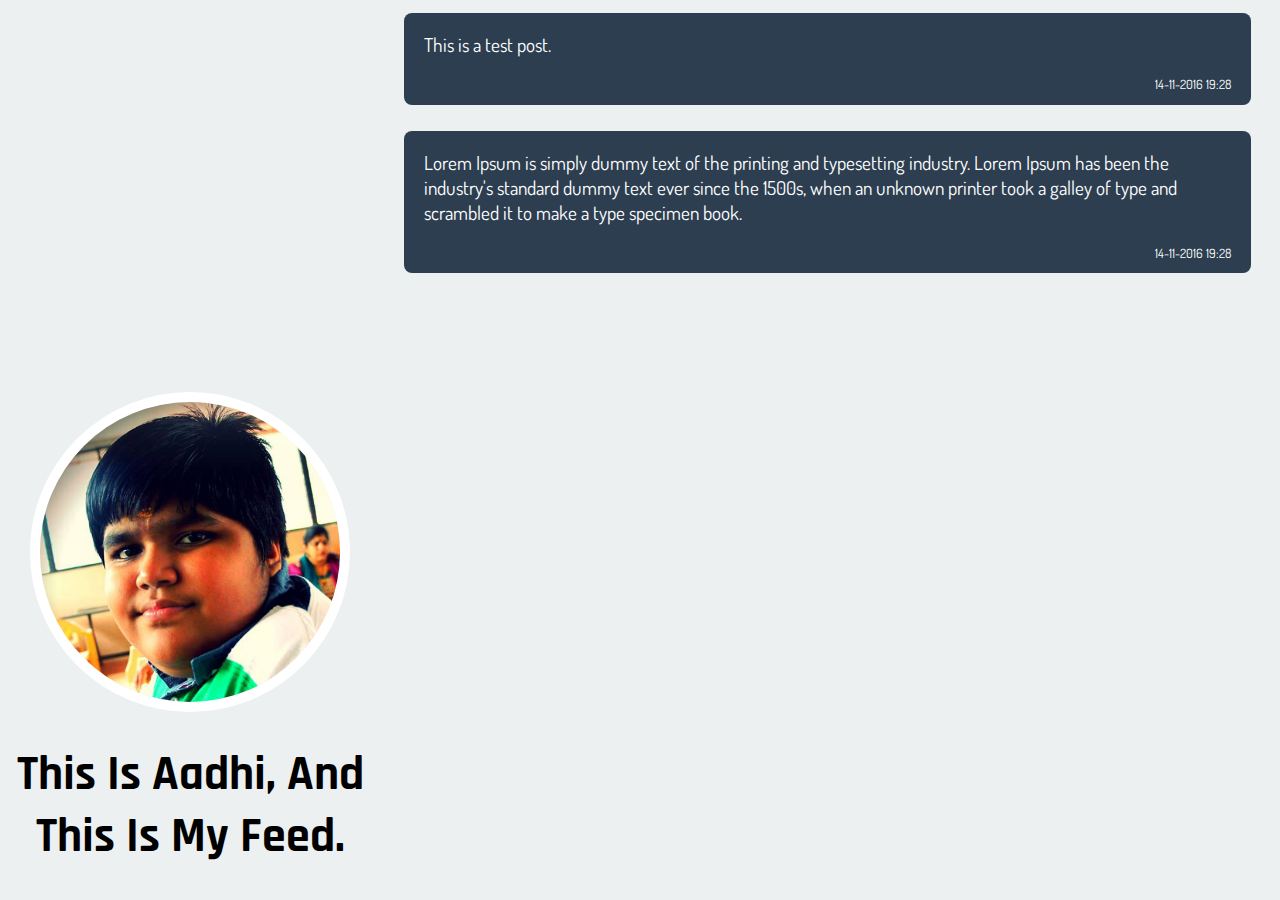
==== index.html @ 925a7aa9 "Initial commit" ====
<!DOCTYPE html>
<html>
<head>
	<title>Aadithye | Live Feed</title>
	<link rel="stylesheet" type="text/css" href="style.css">
	<link href="https://fonts.googleapis.com/css?family=Dosis|Rajdhani" rel="stylesheet">
</head>
<body>
	<div class="fullpage">
		<div class="myspace">
			<img src="aadi.png">
			<h1>This Is Aadhi, And This Is My Feed.</h1>
		</div>
		<div class="feed">
			<div class="dialog">
				<p class="text">This is a test post.</p>
				<p class="time">14-11-2016 19:28</p>

			</div>
			<div class="dialog">
				<p class="text">Lorem Ipsum is simply dummy text of the printing and typesetting industry. Lorem Ipsum has been the industry's standard dummy text ever since the 1500s, when an unknown printer took a galley of type and scrambled it to make a type specimen book.</p>
				<p class="time">14-11-2016 19:28</p>
			</div>

		</div>
		<div class="blank">
			
		</div>
	</div>
	<script src="script.js"></script>
</body>
</html>
---- style.css ----
body {
	margin: 0px;
	overflow: hidden;
}
.fullpage {
	margin: 0px;
	background-color: #ecf0f1;
	display: inline-block;
	height: 100vh;
	width: 100%;
	text-align: center;
}
.myspace {
	display: inline-block;
	width: 29%;
	margin: 0px;
}
.feed {
	display: inline-block;
	margin: 0px;
	height: 100%;
	width: 70%;
	text-align: center;
	overflow: scroll;
	vertical-align: bottom;
}
.dialog {
	position: relative;
	bottom: 0;
	display: inline-block;
	background-color: #2c3e50;
	min-height: 8vh;
	width: 90%;
	border-radius: 8px;
	margin: 13px 0px 13px 0px;
	padding: 0px 20px 0px 20px;
	color: white;
}
h1 {
	font-family: "Rajdhani";
	font-size: 3em;
	vertical-align: middle;
}
img {	
	vertical-align: middle;
	width: 300px;
    border-style: solid;
    border-width: 10px;
    border-color: white;
    border-radius: 50%
}
.text {
	text-align: left;
	font-family: "Dosis";
	font-size: 1.2em;
}
.time {
	text-align: right;
	font-family: "Dosis";
	font-size: .8em;
}
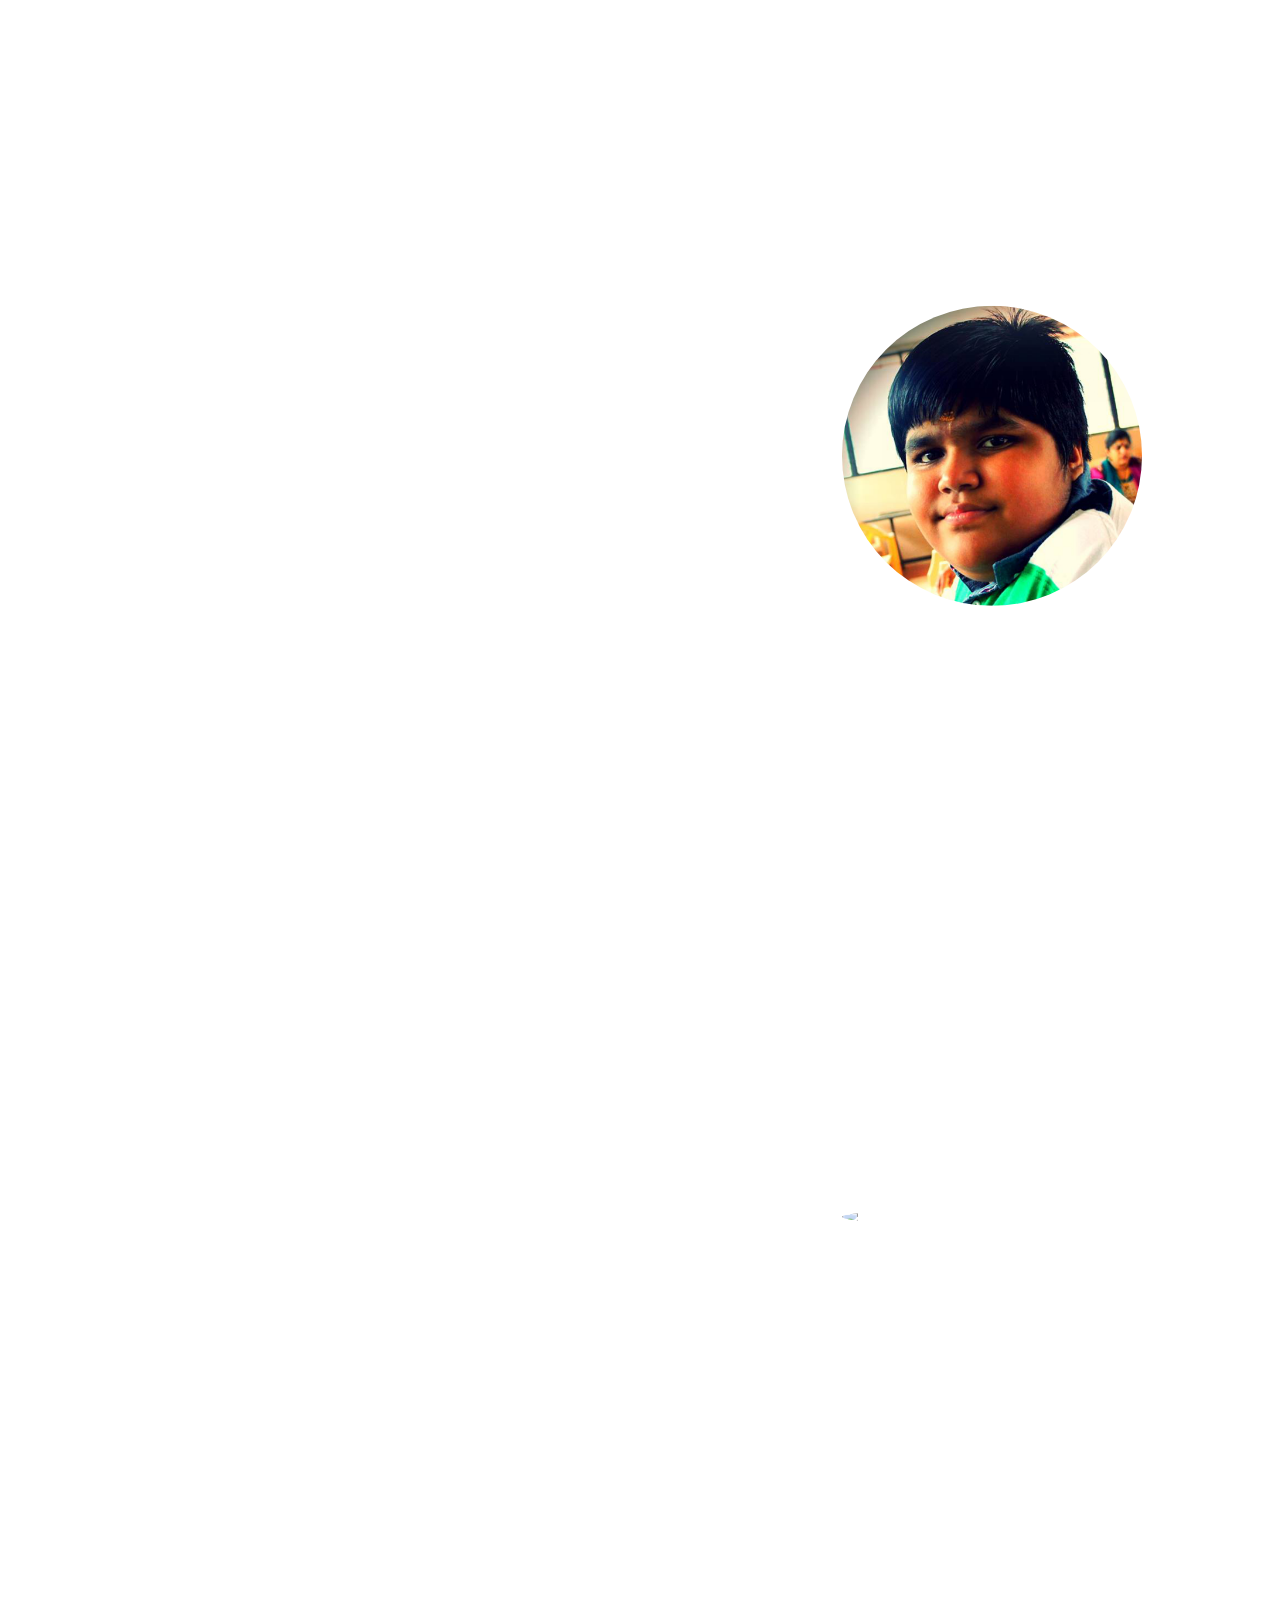
==== commit 61931ea8: "Added link to feed." ====
--- a/index.html
+++ b/index.html
@@ -1,32 +1,71 @@
-<!DOCTYPE html>
+<!doctype html>
 <html>
-<head>
-	<title>Aadithye | Live Feed</title>
-	<link rel="stylesheet" type="text/css" href="style.css">
-	<link href="https://fonts.googleapis.com/css?family=Dosis|Rajdhani" rel="stylesheet">
-</head>
-<body>
-	<div class="fullpage">
-		<div class="myspace">
-			<img src="aadi.png">
-			<h1>This Is Aadhi, And This Is My Feed.</h1>
-		</div>
-		<div class="feed">
-			<div class="dialog">
-				<p class="text">This is a test post.</p>
-				<p class="time">14-11-2016 19:28</p>
+    <head>
+        <title>Aadithye Nandakumar | IMAD</title>
 
-			</div>
-			<div class="dialog">
-				<p class="text">Lorem Ipsum is simply dummy text of the printing and typesetting industry. Lorem Ipsum has been the industry's standard dummy text ever since the 1500s, when an unknown printer took a galley of type and scrambled it to make a type specimen book.</p>
-				<p class="time">14-11-2016 19:28</p>
-			</div>
+        <link href="style.css" rel="stylesheet" />
+        <link href="https://fonts.googleapis.com/css?family=Dosis|Rajdhani" rel="stylesheet">
+    </head>
+    <body>
+    <div>
+        <div class="intro slide">
+            <div class="content">
+                <img src="aadi.png">
+                <div class="title">
+                    <h1>AADITHYE NANDAKUMAR</h1>
+                </div>
+                <div class="text">
+                    <a href="https://adt666.github.io/feed">If you want to go to my feed click me.</a>
+                </div>
+            </div>
+        </div>
+        <div class="prog slide">
+            <div class="content">
+                <img src="prog.png">
+                <div class="title">
+                    <h1>PROGRAMMING</h1>
+                </div>
+                <div class="text">
+                    <p>if  (me.eye.see == code) {<br>
+                     me.feel.happy();<br>
+                     }</p>
+                </div>
+            </div>
+        </div>
+        <div class="model slide">
+            <div class="content">
+                <img src="model.png">
+                <div class="title">
+                    <h1>3D MODELLING</h1>
+                </div>
+                <div class="text">
+                    <p>I'd rather look at a mug I made in Blender rather than a real one.</p>
+                </div>
+            </div>
+        </div>
+        <div class="present slide">
+            <div class="content">
+                <img src="present.png">
+                <div class="title">
+                    <h1>PRESENTATION</h1>
+                </div>
+                <div class="text">
+                    <p>You might say "Boring!". But someones gotta do it.</p>
+                </div>
+            </div>
+        </div>
+        <div class="game slide">
+            <div class="content">
+                <img src="game.png">
+                <div class="title">
+                    <h1>GAMING</h1>
+                </div>
+                <div class="text">
+                    <p>Whether it you have to drift through spa or punch blocks, I love it.</p>
+                </div>
+            </div>
+        </div>
+        <script type="text/javascript" src="main.js"></script>
 
-		</div>
-		<div class="blank">
-			
-		</div>
-	</div>
-	<script src="script.js"></script>
-</body>
-</html>+    </body>
+</html>
--- a/style.css
+++ b/style.css
@@ -1,61 +1,69 @@
 body {
-	margin: 0px;
-	overflow: hidden;
+    margin: 0px;
+    color: white;
+    font-family: 'Dosis', sans-serif;
 }
-.fullpage {
-	margin: 0px;
-	background-color: #ecf0f1;
-	display: inline-block;
-	height: 100vh;
-	width: 100%;
-	text-align: center;
+.slide {
+    display: inline-block;
+    height: 100vh;
+    width: 100%;
+    margin: 0px;
 }
-.myspace {
-	display: inline-block;
-	width: 29%;
-	margin: 0px;
+.intro {
+    background-image: url("leaf.jpg");
+    background-size: cover;
+    top: 0px;
+    left: 0px;
 }
-.feed {
-	display: inline-block;
-	margin: 0px;
-	height: 100%;
-	width: 70%;
-	text-align: center;
-	overflow: scroll;
-	vertical-align: bottom;
+.prog {
+    background-image: url("progb.jpg");
+    background-size: cover;   
 }
-.dialog {
-	position: relative;
-	bottom: 0;
-	display: inline-block;
-	background-color: #2c3e50;
-	min-height: 8vh;
-	width: 90%;
-	border-radius: 8px;
-	margin: 13px 0px 13px 0px;
-	padding: 0px 20px 0px 20px;
-	color: white;
+.model {
+    background-image: url("modelb.jpg");
+    background-size: cover;
 }
-h1 {
-	font-family: "Rajdhani";
-	font-size: 3em;
-	vertical-align: middle;
+.present {
+    background-image: url("presentb.jpg");
+    background-size: cover;
 }
-img {	
-	vertical-align: middle;
-	width: 300px;
+.game {
+    background-image: url("gameb.jpg");
+    background-size: cover;
+}
+.content {
+    display: block;
+    position: relative;
+    top: 50%;
+    transform: translateY(-50%);
+    width: 80%;
+    margin: 0 auto;
+}
+.title {
+    border-style: solid;
+    display: inline-block;
+    border-width: 0px 0px 0px 10px;
+    border-color: white;
+    padding-left: 10px;
+    width: 200px;
+    font-size: 1.5em;
+    font-family: 'Rajdhani', sans-serif;
+    text-align: left;
+}
+img {
+    display: inline-block;
+    position: relative;
+    top: calc(10vh - 150px);
+    float: right;
+    width: 300px;
+    height: auto;
+    margin: 10px 0px 0px 0px;
     border-style: solid;
     border-width: 10px;
     border-color: white;
     border-radius: 50%
 }
-.text {
-	text-align: left;
-	font-family: "Dosis";
-	font-size: 1.2em;
-}
-.time {
-	text-align: right;
-	font-family: "Dosis";
-	font-size: .8em;
+a {
+    color: white;
+    text-decoration: none;
 }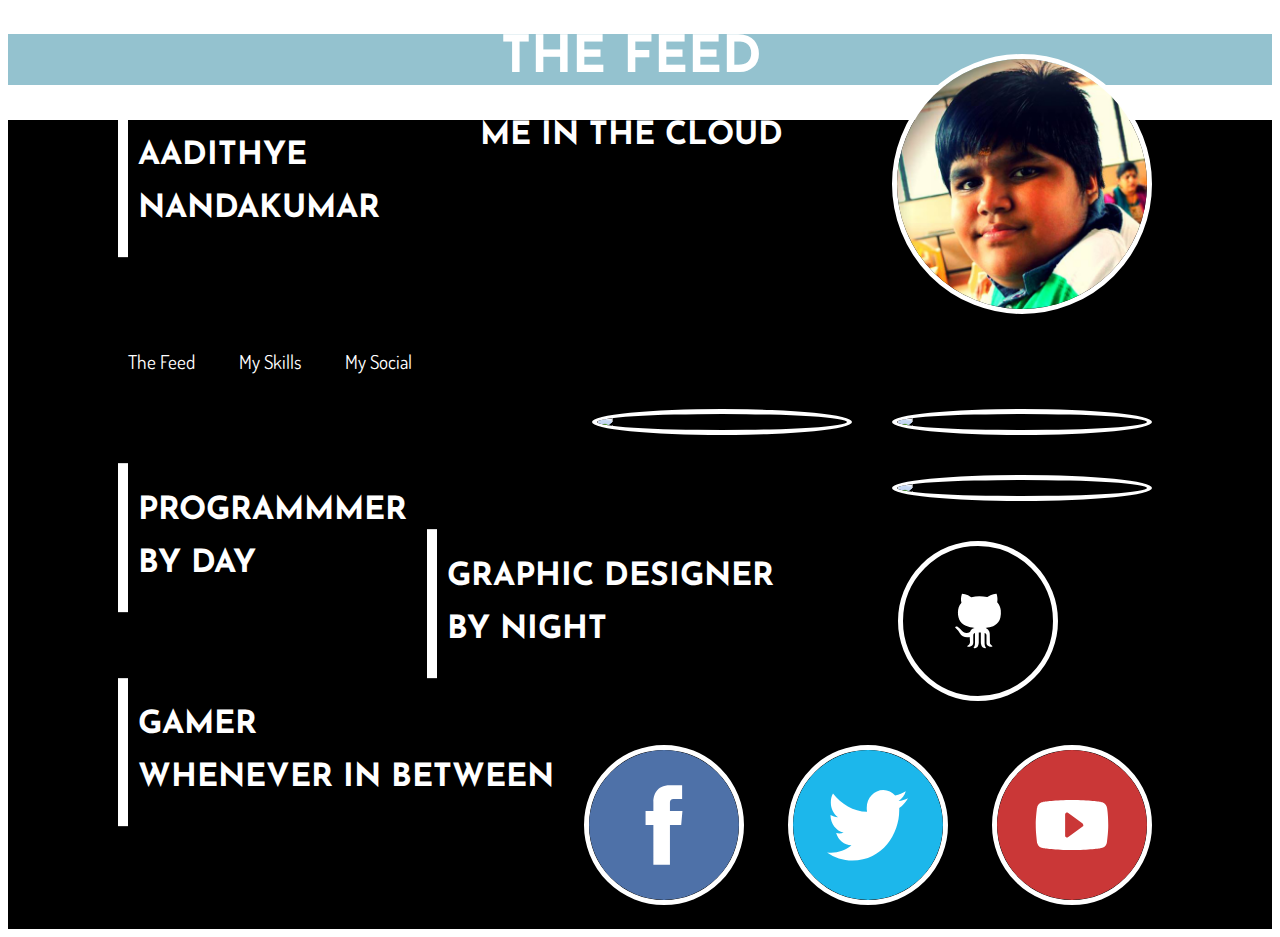
==== commit c9056c63: "Major redisign of showcase site." ====
--- a/index.html
+++ b/index.html
@@ -2,70 +2,93 @@
 <html>
     <head>
         <title>Aadithye Nandakumar | IMAD</title>
-
+        <link rel="stylesheet" href="https://cdnjs.cloudflare.com/ajax/libs/fullPage.js/2.8.9/jquery.fullPage.min.css" />
         <link href="style.css" rel="stylesheet" />
-        <link href="https://fonts.googleapis.com/css?family=Dosis|Rajdhani" rel="stylesheet">
+        <link href="https://fonts.googleapis.com/css?family=Josefin+Sans:700|Dosis" rel="stylesheet">
     </head>
     <body>
-    <div>
-        <div class="intro slide">
-            <div class="content">
-                <img src="aadi.png">
-                <div class="title">
-                    <h1>AADITHYE NANDAKUMAR</h1>
+        <div id="fullpage">
+            <div class="section bio" data-anchor="firstPage">
+                <img src="aadi.jpg" class="skill-img">
+                <div class="heading-container">
+                    <h1 class="heading">AADITHYE</h1>     
+                    <h1 class="heading">NANDAKUMAR</h1>     
                 </div>
-                <div class="text">
-                    <a href="https://adt666.github.io/feed">If you want to go to my feed click me.</a>
+                <div class="links">
+                    <button><a href="#secondPage">The Feed</a></button>
+                    <button><a href="#thirdPage">My Skills</a></button>
+                    <button><a href="#fourthPage">My Social</a></button>
                 </div>
             </div>
-        </div>
-        <div class="prog slide">
-            <div class="content">
-                <img src="prog.png">
-                <div class="title">
-                    <h1>PROGRAMMING</h1>
-                </div>
-                <div class="text">
-                    <p>if  (me.eye.see == code) {<br>
-                     me.feel.happy();<br>
-                     }</p>
+            <div class="section feed" data-anchor="secondPage">
+            <div class="feeda">
+                <h1 class="heading"><a href="/feed" class="heading">THE FEED</a></h1>
+            </div>
+                <div class="dialog-container">
+                    <div class="dialog hide" data-id="1">
+                        <p class="text">Who wants a blog when you can have a feed that updates live. Because reloading is so old fashioned.</p>
+                        <p class="footer">
+                        <a class="like" href="javascript:;">Like - </a>
+                        <span class="like-count">1</span>
+                        .
+                        <a class="comment" href="javascript:;">Comment - </a>
+                        <span class="comment-count">1</span>
+
+                        <span class="time">27-11-2016 15:30</span>                  
+                        </p>
+                    </div>
+                    <div class="dialog hide" data-id="2">
+                        <p class="text">And did I mention, It does that across multiple devices.<a href="/feed" class="link"> Click here to view now.</a></p>
+                        <p class="footer">
+                        <a class="like" href="javascript:;">Like - </a>
+                        <span class="like-count">1</span>
+                        .
+                        <a class="comment" href="javascript:;">Comment - </a>
+                        <span class="comment-count">1</span>
+
+                        <span class="time">27-11-2016 15:30</span>                  
+                        </p>
+                    </div>
                 </div>
             </div>
-        </div>
-        <div class="model slide">
-            <div class="content">
-                <img src="model.png">
-                <div class="title">
-                    <h1>3D MODELLING</h1>
+            <div class="section skill" data-anchor="thirdPage">
+                <div class="slide prog">
+                    <img src="prog.png" class="skill-img" >
+                    <div class="heading-container">
+                    <h1 class="heading">PROGRAMMMER</h1>     
+                    <h1 class="heading">BY DAY</h1>     
                 </div>
-                <div class="text">
-                    <p>I'd rather look at a mug I made in Blender rather than a real one.</p>
+                </div>
+                <div class="slide graphic">
+                    <img src="model.png" class="skill-img">
+                    <div class="heading-container">
+                    <h1 class="heading">GRAPHIC DESIGNER</h1>     
+                    <h1 class="heading">BY NIGHT</h1>     
+                </div>
+                </div>
+                <div class="slide gamer">
+                    <img src="game.png" class="skill-img">
+                    <div class="heading-container">
+                    <h1 class="heading">GAMER</h1>     
+                    <h1 class="heading">WHENEVER IN BETWEEN</h1>     
+                </div>
+                </div>
+
+            </div>
+            <div class="section social" data-anchor="fourthPage">
+                <h1>ME IN THE CLOUD</h1>
+                <div class="social-links">
+                    <img src="github.svg" class="social-image">
+                    <img src="facebook.svg" class="social-image">
+                    <img src="twitter.svg" class="social-image">
+                    <img src="youtube.svg" class="social-image">
                 </div>
             </div>
+
         </div>
-        <div class="present slide">
-            <div class="content">
-                <img src="present.png">
-                <div class="title">
-                    <h1>PRESENTATION</h1>
-                </div>
-                <div class="text">
-                    <p>You might say "Boring!". But someones gotta do it.</p>
-                </div>
-            </div>
-        </div>
-        <div class="game slide">
-            <div class="content">
-                <img src="game.png">
-                <div class="title">
-                    <h1>GAMING</h1>
-                </div>
-                <div class="text">
-                    <p>Whether it you have to drift through spa or punch blocks, I love it.</p>
-                </div>
-            </div>
-        </div>
+
+        <script src="https://cdnjs.cloudflare.com/ajax/libs/jquery/2.2.0/jquery.min.js"></script>
+        <script src="https://cdnjs.cloudflare.com/ajax/libs/fullPage.js/2.8.9/jquery.fullPage.min.js"></script>
         <script type="text/javascript" src="main.js"></script>
-
     </body>
 </html>
--- a/style.css
+++ b/style.css
@@ -1,69 +1,131 @@
-body {
-    margin: 0px;
-    color: white;
-    font-family: 'Dosis', sans-serif;
+.bio {
+    background-image: url('leaf.jpg');
+    background-size: cover;
+    background-attachment: fixed; 
 }
-.slide {
-    display: inline-block;
-    height: 100vh;
-    width: 100%;
-    margin: 0px;
-}
-.intro {
-    background-image: url("leaf.jpg");
-    background-size: cover;
-    top: 0px;
-    left: 0px;
-}
-.prog {
-    background-image: url("progb.jpg");
-    background-size: cover;   
-}
-.model {
-    background-image: url("modelb.jpg");
+.skill {
+    background-color: #000;
+    background-image: url('skill.jpg');
     background-size: cover;
 }
-.present {
-    background-image: url("presentb.jpg");
+a {
+    text-decoration: none;
+    color: white;
+}
+.link {
+    color: #27ae60;
+}
+h1 {
+    font-family: 'Josefin Sans';
+}
+.feed {
+    background-image: url('background.jpeg');
     background-size: cover;
 }
-.game {
-    background-image: url("gameb.jpg");
-    background-size: cover;
+.feeda{
+    text-align: center;
+    color: white;
+    font-size: 1.6em;
 }
-.content {
+.social {
+    background-color: #000;
+    color: white;
+    text-align: center;
+}
+.section {
+    padding: 0px 100px;
+}
+.heading-container {
+    color: white;
+    border: 0px;
+    border-left: 10px;
+    padding: 10px;
+    border-color: white;
+    border-style: solid;
+    font-size: 1.0em;
+    margin-left: 10px;
+    float: left;
+    transform: translateY(50%);
+}
+.social-links {
+    text-align: center;
+}
+.social-image {
+    width: 150px;
+    border: 5px;
+    border-radius: 50%;
+    border-style: solid;
+    border-color: white;
+    margin: 20px;
+    -moz-transition: all 0.3s;
+    -webkit-transition: all 0.3s;
+    transition: all 0.3s;
+}
+.social-image:hover {
+    -moz-transform: scale(1.2);
+    -webkit-transform: scale(1.2);
+    transform: scale(1.2);
+}
+.skill-img {
+    width: 250px;
+    border: 5px;
+    border-radius: 50%;
+    border-style: solid;
+    border-color: white;
+    margin: 20px;
+    right: 0;
+    float: right;
+    vertical-align: middle
+}
+@media all and (max-width:800px)
+{
+    .skill-img, .heading-container
+    {
+        display: block; 
+        float: none;
+    }
+}
+.dialog {
+    background-color: rgba(44, 62, 80, 0.9);
+    min-height: 8vh;
+    width: 90%;
+    border-radius: 8px;
+    margin: 20px auto;
+    padding: 5px 20px;
+    color: white;
+}
+.links {
     display: block;
-    position: relative;
-    top: 50%;
-    transform: translateY(-50%);
-    width: 80%;
-    margin: 0 auto;
+    width: 100%;
+    float: left;
 }
-.title {
-    border-style: solid;
-    display: inline-block;
-    border-width: 0px 0px 0px 10px;
-    border-color: white;
-    padding-left: 10px;
-    width: 200px;
-    font-size: 1.5em;
-    font-family: 'Rajdhani', sans-serif;
+.hide {
+    display: none;
+}
+.feed {
+    font-family: "Dosis";
+}
+.text {
     text-align: left;
+    font-size: 1.2em;
 }
-img {
-    display: inline-block;
-    position: relative;
-    top: calc(10vh - 150px);
+.footer {
+    font-size: .8em;
+}
+.footer a {
+    text-decoration: none;
+    color: white;
+}
+.time {
     float: right;
-    width: 300px;
-    height: auto;
-    margin: 10px 0px 0px 0px;
-    border-style: solid;
-    border-width: 10px;
-    border-color: white;
-    border-radius: 50%
 }
-a {
+button {
+    border-style: none;
+    border-radius: 4px;
+    background-color: rgba(0,0,0,0);
     color: white;
+    font-family: "Dosis";
+    font-size: 1.2em;
     text-decoration: none;
+    padding: 15px 20px;
 }